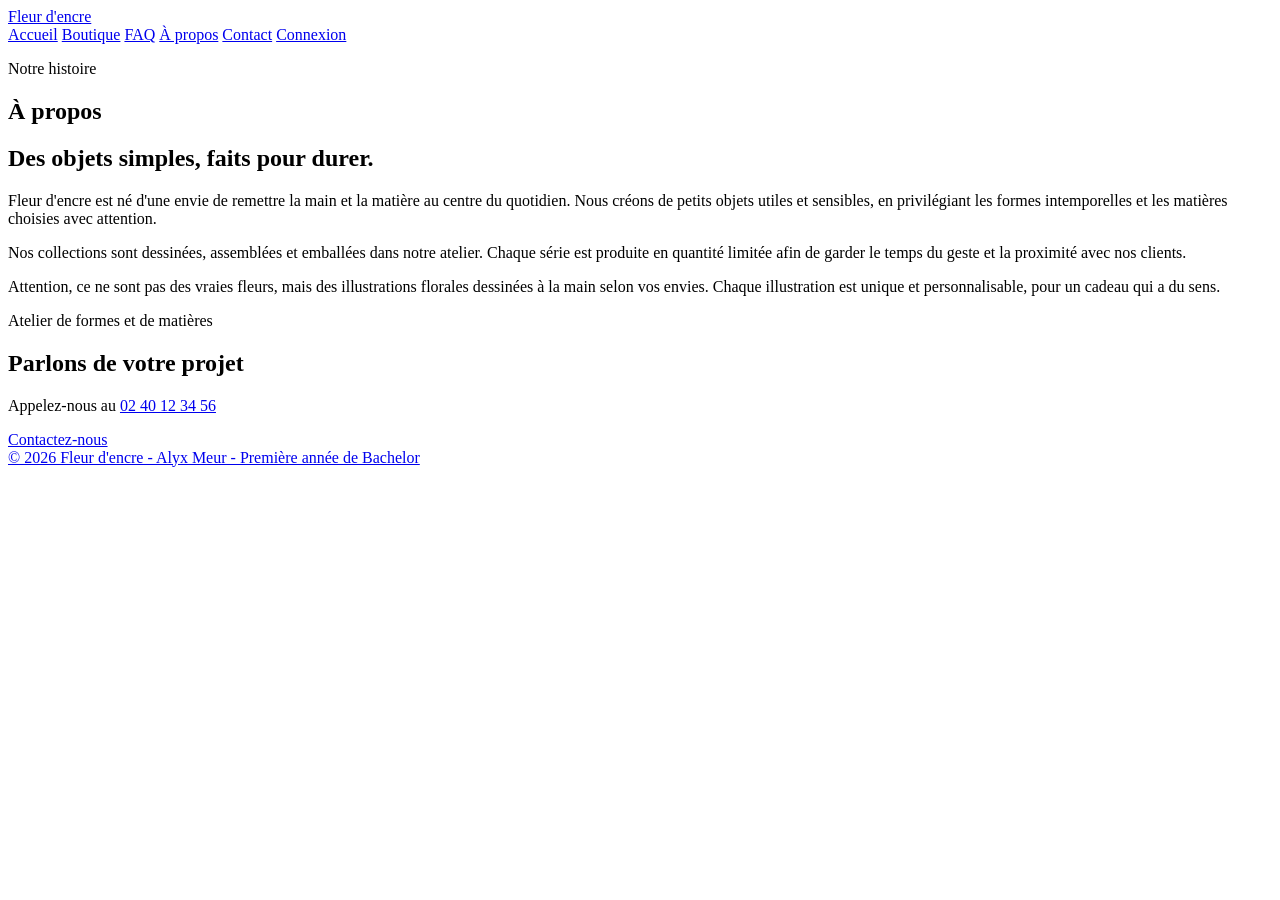
==== a-propos.html @ 8642d0be "Ajout de la page a propos" ====
<!DOCTYPE html>
<html lang="fr">
  <head>
    <meta charset="UTF-8">
    <meta name="viewport" content="width=device-width, initial-scale=1.0">
    <title>À propos - Fleur d'encre</title>
    <link rel="stylesheet" href="css/style.css">
  </head>
  <body>
    <header class="site-header">
      <a class="logo" href="index.html">Fleur d'encre</a>
      <nav aria-label="Navigation principale">
        <a href="index.html">Accueil</a>
        <a href="boutique.html">Boutique</a>
        <a href="faq.html">FAQ</a>
        <a href="a-propos.html">À propos</a>
        <a href="contact.html">Contact</a>
        <a class="nav-login" href="login.html">Connexion</a>
      </nav>
    </header>

    <main>
      <section class="page-intro">
        <p class="eyebrow">Notre histoire</p>
        <h1>À propos</h1>
      </section>

      <section class="about-grid">
        <div>
          <h2>Des objets simples, faits pour durer.</h2>
          <p>
            Fleur d'encre est né d'une envie de remettre la main et la matière
            au centre du quotidien. Nous créons de petits objets utiles et
            sensibles, en privilégiant les formes intemporelles et les matières
            choisies avec attention.
          </p>
          <p>
            Nos collections sont dessinées, assemblées et emballées dans notre
            atelier. Chaque série est produite en quantité limitée afin de
            garder le temps du geste et la proximité avec nos clients.
          </p>
          <p>
            Attention, ce ne sont pas des vraies fleurs, mais des illustrations florales dessinées à la main
            selon vos envies. Chaque illustration est unique et personnalisable, pour un cadeau qui a du sens.
          </p>
        </div>
        <div
          class="map"
          role="img"
          aria-label="Illustration abstraite de l'atelier"
        >
          <span>Atelier de formes et de matières</span>
        </div>
      </section>

      <section class="contact-info">
        <h2>Parlons de votre projet</h2>
        <p>
          Appelez-nous au
          <a href="tel:+33240123456">02 40 12 34 56</a>
        </p>
        <a class="button" href="contact.html">Contactez-nous</a>
      </section>
    </main>

    <footer class="site-footer">
      <a href="mailto:contact@fleur-dencre.fr">
        © 2026 Fleur d'encre - Alyx Meur - Première année de Bachelor
      </a>
    </footer>
  </body>
</html>
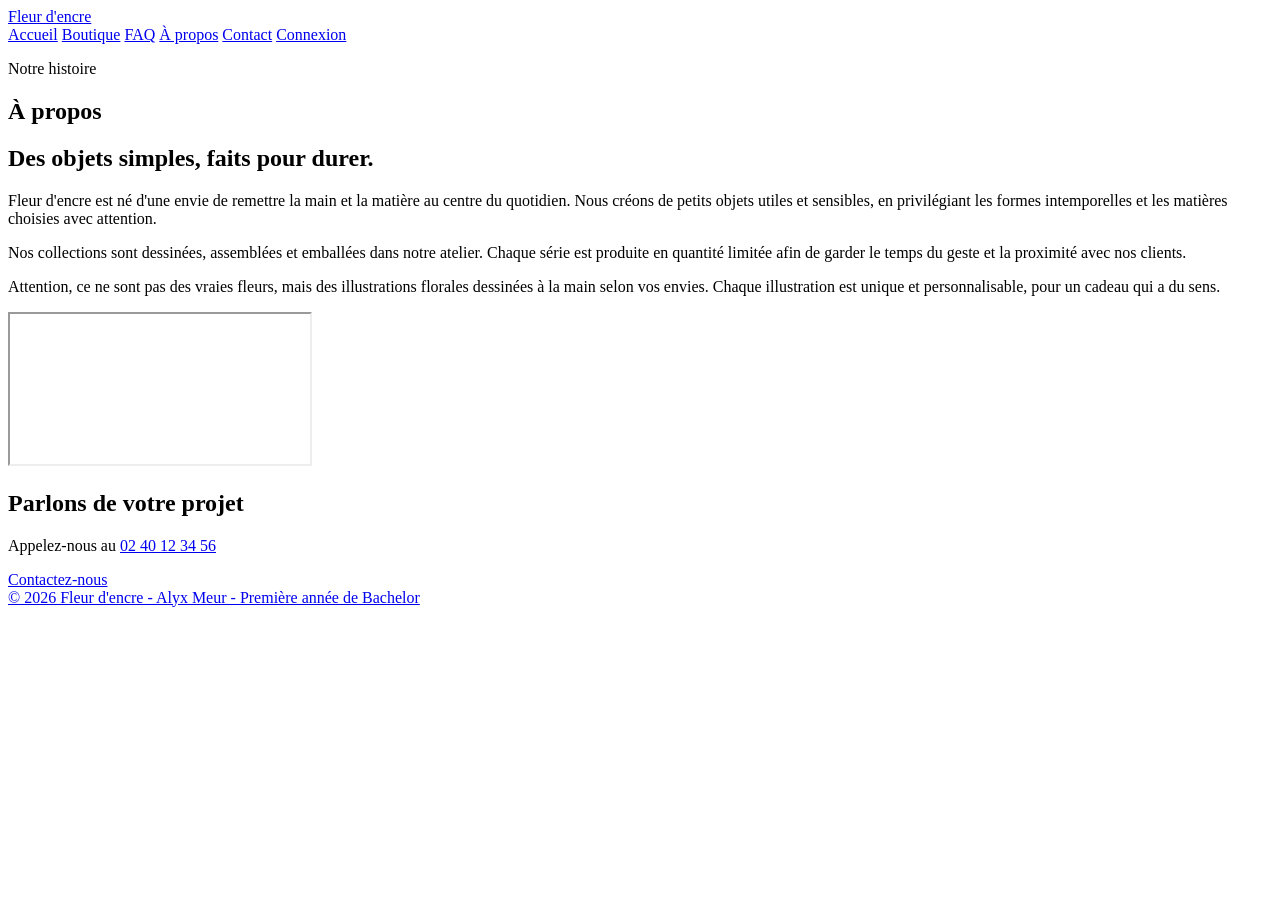
==== commit cf616b35: "Changement pour passer la vérification W3C" ====
--- a/a-propos.html
+++ b/a-propos.html
@@ -44,12 +44,12 @@
             selon vos envies. Chaque illustration est unique et personnalisable, pour un cadeau qui a du sens.
           </p>
         </div>
-        <div
-          class="map"
-          role="img"
-          aria-label="Illustration abstraite de l'atelier"
-        >
-          <span>Atelier de formes et de matières</span>
+        <div class="map">
+          <iframe
+            src="https://www.openstreetmap.org/export/embed.html?bbox=5.7190%2C45.1850%2C5.7350%2C45.1950&amp;layer=mapnik&amp;marker=45.1885%2C5.7245"
+            title="Carte du centre de Grenoble"
+            loading="lazy"
+          ></iframe>
         </div>
       </section>
 
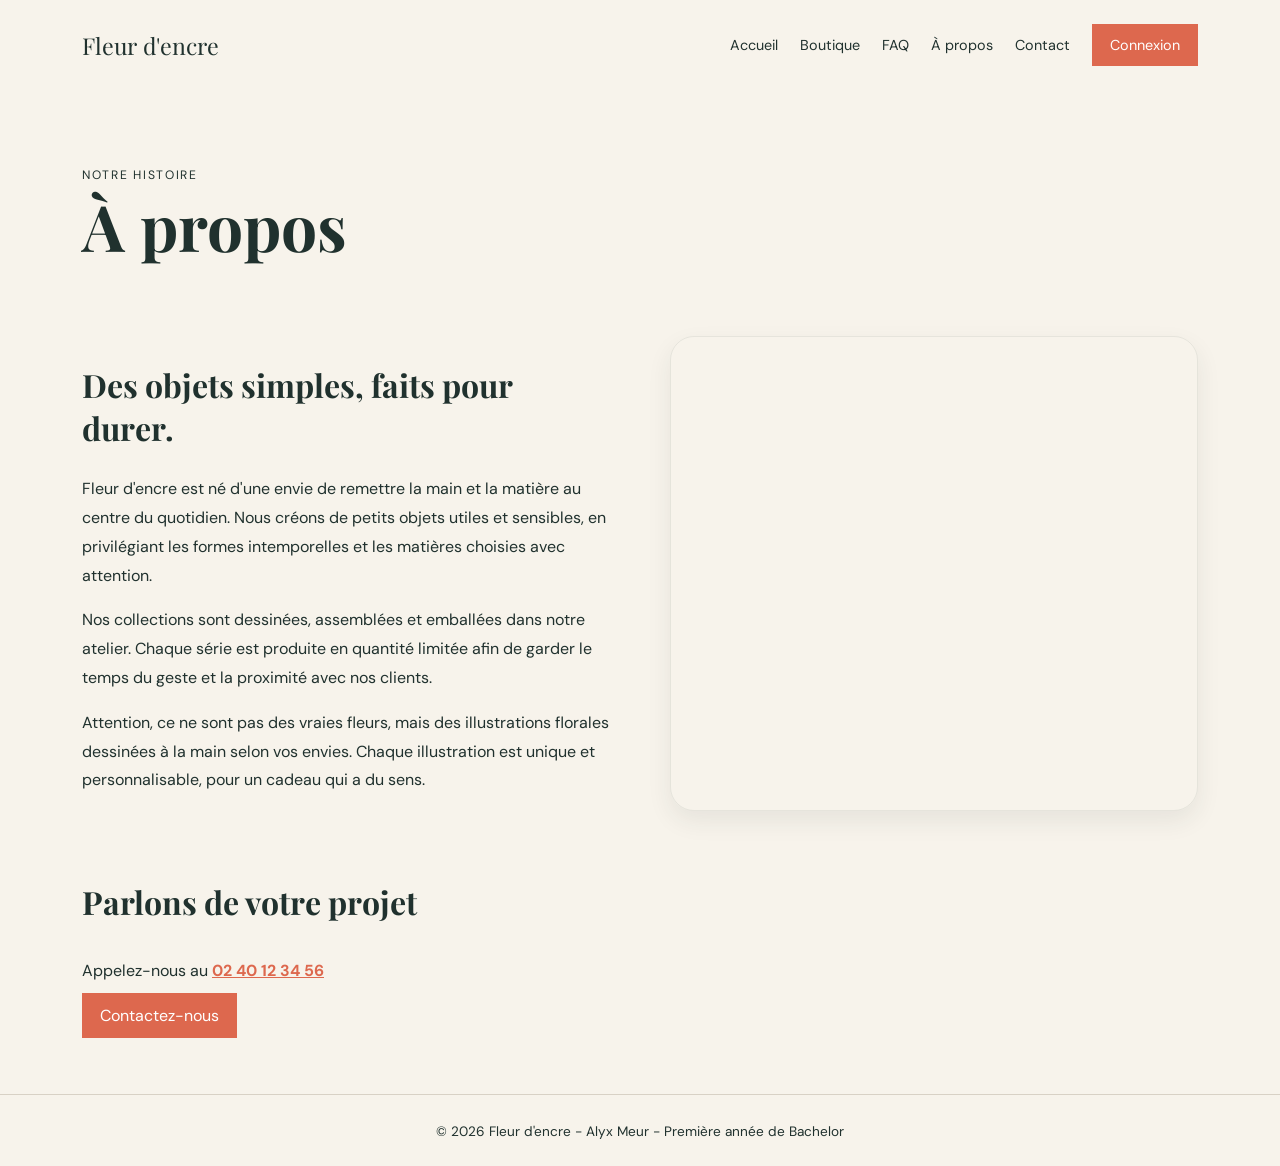
==== commit 33dd7b7f: "Préciser la carte de Grenoble et uniformiser l’indentation Co-authored-by: Copilot <223556219+Copilo" ====
--- a/a-propos.html
+++ b/a-propos.html
@@ -46,8 +46,8 @@
         </div>
         <div class="map">
           <iframe
-            src="https://www.openstreetmap.org/export/embed.html?bbox=5.7190%2C45.1850%2C5.7350%2C45.1950&amp;layer=mapnik&amp;marker=45.1885%2C5.7245"
-            title="Carte du centre de Grenoble"
+            src="https://www.openstreetmap.org/export/embed.html?bbox=5.7050%2C45.1850%2C5.7250%2C45.1950&amp;layer=mapnik&amp;marker=45.1900013%2C5.7150089"
+            title="Carte de la gare de Grenoble, place de la Gare, 38000 Grenoble"
             loading="lazy"
           ></iframe>
         </div>
--- a/css/style.css
+++ b/css/style.css
@@ -0,0 +1,549 @@
+@import url('https://fonts.googleapis.com/css2?family=DM+Sans:wght@400;500;700&family=Playfair+Display:wght@600;700&display=swap');
+
+/* Styles communs à toutes les pages */
+/* Centralise les couleurs du site pour les réutiliser dans les composants. */
+:root {
+	--ink: #20312e;
+	--paper: #f7f3eb;
+	--coral: #dd684e;
+	--sage: #a6c2ad;
+	--line: #d8d1c5;
+}
+
+* {
+	box-sizing: border-box;
+}
+
+/* Définit l’apparence de base de la page et la typographie principale. */
+body {
+	margin: 0;
+	background: var(--paper);
+	color: var(--ink);
+	font-family: 'DM Sans', sans-serif;
+}
+
+a {
+	color: inherit;
+}
+
+/* Aligne le logo et les liens de navigation dans l’en-tête. */
+.site-header {
+	align-items: center;
+	display: flex;
+	justify-content: space-between;
+	margin: auto;
+	max-width: 1180px;
+	padding: 24px 32px;
+}
+
+.logo {
+	font-family: 'Playfair Display', serif;
+	font-size: 1.45rem;
+	text-decoration: none;
+}
+
+/* Présente les liens du menu sur une ligne et signale le survol. */
+nav {
+	align-items: center;
+	display: flex;
+	gap: 22px;
+	font-size: .9rem;
+}
+
+nav a {
+	text-decoration: none;
+}
+
+nav a:hover {
+	color: var(--coral);
+}
+
+.nav-login,
+.button {
+	background: var(--coral);
+	border: 0;
+	color: white;
+	padding: 12px 18px;
+	text-decoration: none;
+}
+
+/* Centre le contenu principal et limite sa largeur sur les grands écrans. */
+main {
+	margin: auto;
+	max-width: 1180px;
+	padding: 0 32px 64px;
+}
+
+h1,
+h2 {
+	font-family: 'Playfair Display', serif;
+}
+
+/* Harmonise la hiérarchie des titres et des petits intitulés de section. */
+h1 {
+	font-size: clamp(2.6rem, 6vw, 5.5rem);
+	line-height: .98;
+	margin: 10px 0 28px;
+	max-width: 650px;
+}
+
+h2 {
+	font-size: 2rem;
+}
+
+.eyebrow {
+	font-size: .76rem;
+	letter-spacing: .14em;
+	text-transform: uppercase;
+}
+
+.page-intro {
+	padding: 65px 0 35px;
+}
+
+.page-intro h1 {
+	font-size: 4rem;
+	margin: 8px 0;
+}
+
+/* Met en forme les informations de contact et les liens de coordonnées. */
+.contact-info {
+	line-height: 1.8;
+}
+
+.contact-info a:not(.button) {
+	color: var(--coral);
+	font-weight: 700;
+}
+
+/* Dispose les formulaires en colonne et harmonise champs et bouton. */
+.form-card {
+	display: grid;
+	gap: 10px;
+}
+
+.form-card input,
+.form-card textarea {
+	background: white;
+	border: 1px solid var(--line);
+	font: inherit;
+	padding: 13px;
+	width: 100%;
+}
+
+.form-card .button {
+	cursor: pointer;
+	margin-top: 10px;
+	width: fit-content;
+}
+
+/* Sépare le pied de page du contenu et centre son texte. */
+.site-footer {
+	border-top: 1px solid var(--line);
+	padding: 25px 32px;
+	text-align: center;
+}
+
+.site-footer a {
+	font-size: .85rem;
+	text-decoration: none;
+}
+
+/* Adapte l’en-tête, les titres et les marges aux petits écrans. */
+@media (max-width: 760px) {
+	.site-header {
+		align-items: flex-start;
+		flex-direction: column;
+		gap: 18px;
+	}
+
+	nav {
+		flex-wrap: wrap;
+		gap: 12px;
+	}
+
+	.page-intro h1 {
+		font-size: 3rem;
+	}
+}
+
+@media (max-width: 480px) {
+	main {
+		padding-left: 18px;
+		padding-right: 18px;
+	}
+}
+
+/* Accueil */
+/* Réserve une zone centrée pour les diapositives et n’affiche que la diapositive active. */
+.hero {
+	min-height: 440px;
+	overflow: hidden;
+	position: relative;
+}
+
+.slide {
+	color: white;
+	display: none;
+	flex-direction: column;
+	justify-content: center;
+	min-height: 440px;
+	padding: 8%;
+}
+
+.slide.is-active {
+	display: flex;
+}
+
+/* Fournit une image de fond et un voile contrasté à chaque diapositive. */
+.slide-one {
+	background:
+		linear-gradient(100deg, rgba(32, 49, 46, .72), rgba(32, 49, 46, .08)),
+		url('https://images.unsplash.com/photo-1490750967868-88aa4486c946?auto=format&fit=crop&w=1400&q=85') center/cover;
+}
+
+.slide-two {
+	background:
+		linear-gradient(100deg, rgba(32, 49, 46, .68), rgba(32, 49, 46, .12)),
+		url('https://images.unsplash.com/photo-1494972308805-463bc619d34e?auto=format&fit=crop&w=1400&q=85') center/cover;
+}
+
+.slide-three {
+	background:
+		linear-gradient(100deg, rgba(32, 49, 46, .72), rgba(32, 49, 46, .12)),
+		url('https://images.unsplash.com/photo-1513364776144-60967b0f800f?auto=format&fit=crop&w=1400&q=85') center/cover;
+}
+
+/* Positionne les commandes précédent/suivant sur le carrousel. */
+.carousel-control {
+	align-items: center;
+	background: rgba(247, 243, 235, .9);
+	border: 0;
+	border-radius: 50%;
+	color: var(--ink);
+	cursor: pointer;
+	display: flex;
+	font: inherit;
+	font-size: 1.3rem;
+	height: 44px;
+	justify-content: center;
+	position: absolute;
+	top: 50%;
+	transform: translateY(-50%);
+	width: 44px;
+	z-index: 2;
+}
+
+.carousel-control:hover,
+.carousel-control:focus-visible {
+	background: white;
+}
+
+.carousel-previous {
+	left: 18px;
+}
+
+.carousel-next {
+	right: 18px;
+}
+
+/* Place les indicateurs en bas du carrousel et marque celui qui est actif. */
+.carousel-indicators {
+	bottom: 20px;
+	display: flex;
+	gap: 10px;
+	justify-content: center;
+	left: 0;
+	position: absolute;
+	right: 0;
+	z-index: 2;
+}
+
+.carousel-indicators button {
+	background: rgba(255, 255, 255, .6);
+	border: 0;
+	border-radius: 999px;
+	cursor: pointer;
+	height: 10px;
+	padding: 0;
+	width: 10px;
+}
+
+.carousel-indicators button.is-active {
+	background: white;
+	width: 28px;
+}
+
+.carousel-control:focus-visible,
+.carousel-indicators button:focus-visible {
+	outline: 3px solid var(--coral);
+	outline-offset: 3px;
+}
+
+.slide .button {
+	align-self: flex-start;
+}
+
+/* Espace la section d’accueil et aligne son titre avec son surtitre. */
+.section {
+	padding: 80px 0 30px;
+}
+
+.section-heading {
+	align-items: baseline;
+	display: flex;
+	gap: 24px;
+}
+
+.section-heading h2 {
+	margin: 0 0 25px;
+}
+
+/* Présente les trois avis en colonnes avec une signature sous chaque texte. */
+.review-grid {
+	display: grid;
+	gap: 18px;
+	grid-template-columns: repeat(3, 1fr);
+}
+
+blockquote {
+	border-top: 1px solid var(--line);
+	font-family: 'Playfair Display', serif;
+	font-size: 1.25rem;
+	margin: 0;
+	padding: 22px 0;
+}
+
+cite {
+	display: block;
+	font-family: 'DM Sans', sans-serif;
+	font-size: .8rem;
+	font-style: normal;
+	margin-top: 18px;
+}
+
+/* Aligne les logos partenaires sur une rangée avec une taille cohérente. */
+.partners {
+	border-bottom: 1px solid var(--line);
+	border-top: 1px solid var(--line);
+	padding: 30px 0;
+}
+
+.partners div {
+	align-items: center;
+	display: flex;
+	justify-content: space-between;
+	gap: 18px;
+	font-weight: 700;
+	font-size: .78rem;
+}
+
+.partner-logo {
+	display: block;
+	height: 56px;
+	object-fit: contain;
+	width: 130px;
+}
+
+.partner-logo-bergamotte {
+	width: 190px;
+}
+
+/* Réorganise les avis et les logos partenaires sur les écrans plus étroits. */
+@media (max-width: 760px) {
+	.review-grid {
+		grid-template-columns: 1fr 1fr;
+	}
+
+	.partners div {
+		flex-wrap: wrap;
+	}
+}
+
+@media (max-width: 480px) {
+	.review-grid {
+		grid-template-columns: 1fr;
+	}
+
+	.section-heading {
+		display: block;
+	}
+}
+
+/* Boutique */
+/* Aligne le champ de recherche sur la largeur de la boutique. */
+.product-search {
+	display: grid;
+	margin: 0 auto 8px;
+	max-width: 460px;
+	width: 100%;
+}
+
+.product-search input {
+	background: white;
+	border: 1px solid var(--line);
+	border-radius: 2px;
+	color: var(--ink);
+	font: inherit;
+	padding: 13px 15px;
+	width: 100%;
+}
+
+.product-search input:focus-visible {
+	outline: 3px solid var(--sage);
+	outline-offset: 2px;
+}
+
+.product-search-status {
+	font-size: .9rem;
+	min-height: 1.4em;
+}
+
+/* Affiche les fiches produits en grille et adapte l’image à chaque carte. */
+.product-grid {
+	display: grid;
+	gap: 20px;
+	grid-template-columns: repeat(4, 1fr);
+}
+
+/* Distingue chaque fiche produit et espace son titre, son image et son prix. */
+.product-card {
+	background: white;
+}
+
+.product-card img {
+	aspect-ratio: 1;
+	display: block;
+	object-fit: cover;
+	width: 100%;
+}
+
+.product-card img.product-lys {
+	object-fit: contain;
+}
+
+.product-card div {
+	padding: 16px;
+}
+
+.product-card h2 {
+	font-size: 1.2rem;
+	margin: 0 0 10px;
+}
+
+.price {
+	color: var(--coral);
+	font-weight: 700;
+}
+
+/* Réduit le nombre de colonnes de produits selon la largeur disponible. */
+@media (max-width: 760px) {
+	.product-grid {
+		grid-template-columns: 1fr 1fr;
+	}
+}
+
+@media (max-width: 480px) {
+	.product-grid {
+		grid-template-columns: 1fr;
+	}
+}
+
+/* FAQ */
+/* Limite la largeur des questions et différencie les titres d’accordéon. */
+.faq-list {
+	margin: 20px auto;
+	max-width: 800px;
+}
+
+.faq-list details {
+	border-bottom: 1px solid var(--line);
+	padding: 20px 0;
+}
+
+/* Rend les questions identifiables et les réponses faciles à lire. */
+.faq-list summary {
+	cursor: pointer;
+	font-family: 'Playfair Display', serif;
+	font-size: 1.3rem;
+}
+
+.faq-list p {
+	line-height: 1.7;
+	max-width: 650px;
+}
+
+/* À propos */
+/* Place le texte de présentation à côté de l’illustration de l’atelier. */
+.about-grid {
+	display: grid;
+	gap: 60px;
+	grid-template-columns: 1fr 1fr;
+	padding: 35px 0;
+}
+
+.about-grid p {
+	line-height: 1.8;
+	max-width: 48ch;
+}
+
+/* Intègre une carte du centre de Grenoble dans la page À propos. */
+.map {
+	min-height: 280px;
+	border-radius: 24px;
+	overflow: hidden;
+	border: 1px solid rgba(32, 49, 46, .08);
+	box-shadow: 0 10px 25px rgba(32, 49, 46, .08);
+}
+
+.map iframe {
+	border: 0;
+	display: block;
+	height: 100%;
+	min-height: 280px;
+	width: 100%;
+}
+
+/* Maintient le texte et l’illustration côte à côte sur tablette. */
+@media (max-width: 760px) {
+	.about-grid {
+		grid-template-columns: 1fr 1fr;
+	}
+}
+
+/* Passe à une seule colonne sur les petits écrans. */
+@media (max-width: 480px) {
+	.about-grid {
+		grid-template-columns: 1fr;
+	}
+}
+
+/* Contact */
+/* Place les coordonnées et le formulaire en deux colonnes. */
+.contact-grid {
+	display: grid;
+	gap: 60px;
+	grid-template-columns: 1fr 1fr;
+	padding: 35px 0;
+}
+
+/* Conserve la disposition en deux colonnes sur tablette. */
+@media (max-width: 760px) {
+	.contact-grid {
+		grid-template-columns: 1fr 1fr;
+	}
+}
+
+/* Sur les petits écrans, place les coordonnées au-dessus du formulaire. */
+@media (max-width: 480px) {
+	.contact-grid {
+		grid-template-columns: 1fr;
+	}
+}
+
+/* Connexion */
+/* Limite la largeur du formulaire de connexion et lui ajoute de l’espace vertical. */
+.form-page {
+	max-width: 620px;
+	padding: 70px 0;
+}
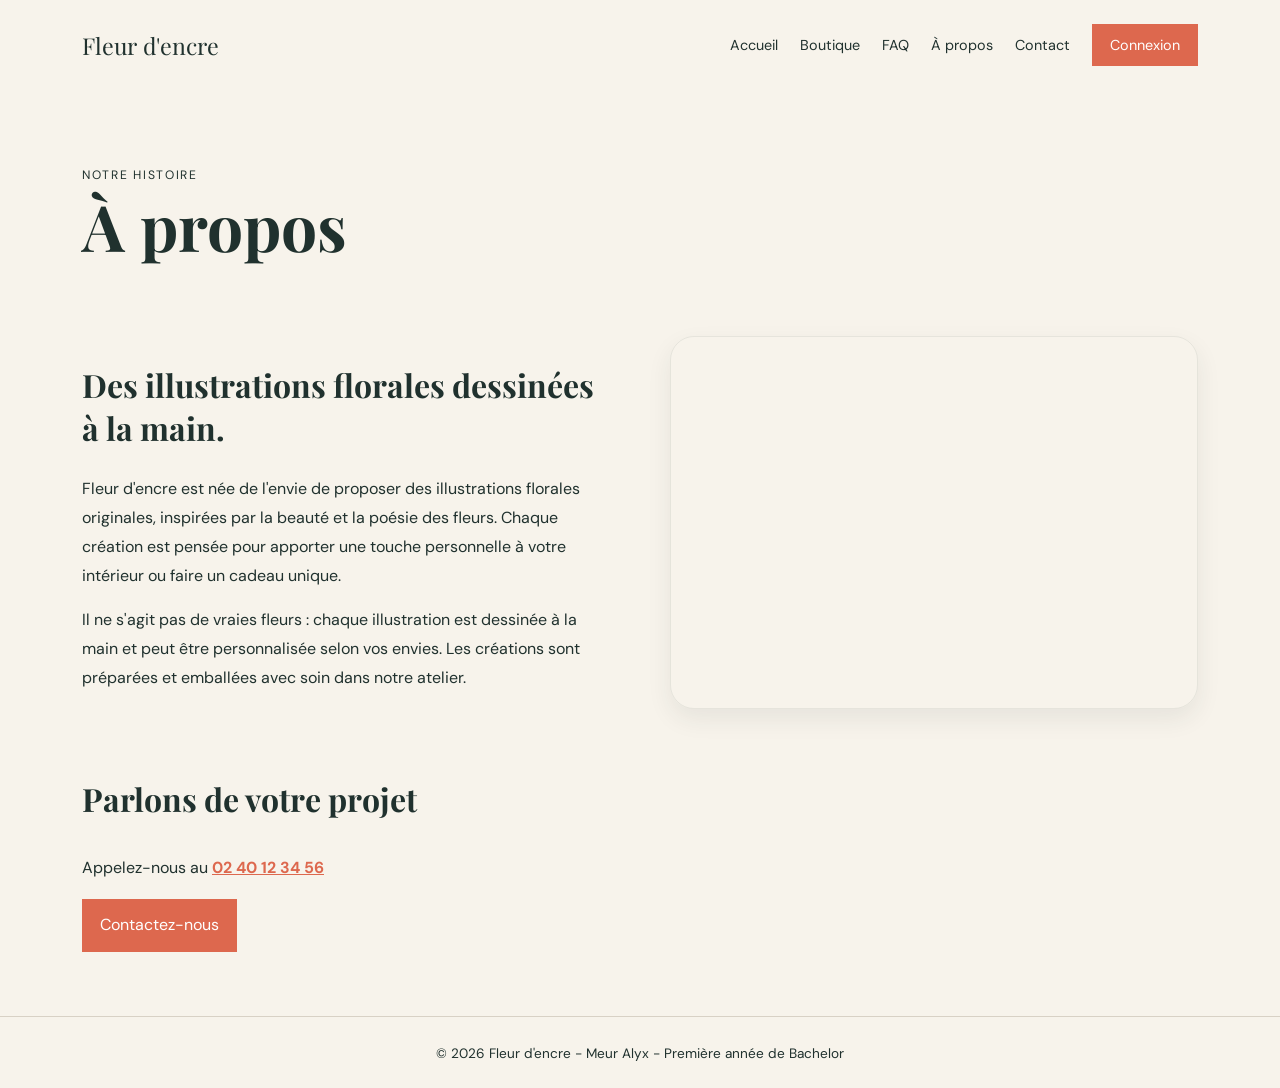
==== commit 6528879d: "Modification liée au css" ====
--- a/a-propos.html
+++ b/a-propos.html
@@ -27,21 +27,17 @@
 
       <section class="about-grid">
         <div>
-          <h2>Des objets simples, faits pour durer.</h2>
+          <h2>Des illustrations florales dessinées à la main.</h2>
           <p>
-            Fleur d'encre est né d'une envie de remettre la main et la matière
-            au centre du quotidien. Nous créons de petits objets utiles et
-            sensibles, en privilégiant les formes intemporelles et les matières
-            choisies avec attention.
+            Fleur d'encre est née de l'envie de proposer des illustrations
+            florales originales, inspirées par la beauté et la poésie des fleurs.
+            Chaque création est pensée pour apporter une touche personnelle à
+            votre intérieur ou faire un cadeau unique.
           </p>
           <p>
-            Nos collections sont dessinées, assemblées et emballées dans notre
-            atelier. Chaque série est produite en quantité limitée afin de
-            garder le temps du geste et la proximité avec nos clients.
-          </p>
-          <p>
-            Attention, ce ne sont pas des vraies fleurs, mais des illustrations florales dessinées à la main
-            selon vos envies. Chaque illustration est unique et personnalisable, pour un cadeau qui a du sens.
+            Il ne s'agit pas de vraies fleurs : chaque illustration est dessinée
+            à la main et peut être personnalisée selon vos envies. Les créations
+            sont préparées et emballées avec soin dans notre atelier.
           </p>
         </div>
         <div class="map">
@@ -65,7 +61,7 @@
 
     <footer class="site-footer">
       <a href="mailto:contact@fleur-dencre.fr">
-        © 2026 Fleur d'encre - Alyx Meur - Première année de Bachelor
+        © 2026 Fleur d'encre - Meur Alyx - Première année de Bachelor
       </a>
     </footer>
   </body>
--- a/css/style.css
+++ b/css/style.css
@@ -1,4 +1,5 @@
-@import url('https://fonts.googleapis.com/css2?family=DM+Sans:wght@400;500;700&family=Playfair+Display:wght@600;700&display=swap');
+
+ @import url('https://fonts.googleapis.com/css2?family=DM+Sans:wght@400;500;700&family=Playfair+Display:wght@600;700&display=swap');
 
 /* Styles communs à toutes les pages */
 /* Centralise les couleurs du site pour les réutiliser dans les composants. */
@@ -6,8 +7,39 @@
 	--ink: #20312e;
 	--paper: #f7f3eb;
 	--coral: #dd684e;
+	--nav-login-hover: #000;
 	--sage: #a6c2ad;
 	--line: #d8d1c5;
+	--white: #fff;
+	--ink-overlay-strong: rgba(32, 49, 46, .72);
+	--ink-overlay-medium: rgba(32, 49, 46, .68);
+	--ink-overlay-light: rgba(32, 49, 46, .12);
+	--ink-overlay-faint: rgba(32, 49, 46, .08);
+	--paper-overlay: rgba(247, 243, 235, .9);
+	--white-overlay: rgba(255, 255, 255, .6);
+	--font-body: 'DM Sans', sans-serif;
+	--font-heading: 'Playfair Display', serif;
+	--font-weight-bold: 700;
+	--font-size-logo: 1.45rem;
+	--font-size-small: .9rem;
+	--font-size-eyebrow: .76rem;
+	--font-size-page-title: clamp(2.6rem, 6vw, 5.5rem);
+	--font-size-page-title-desktop: 4rem;
+	--font-size-page-title-mobile: 3rem;
+	--font-size-section-title: 2rem;
+	--font-size-footer: .85rem;
+	--font-size-carousel-control: 1.3rem;
+	--font-size-review: 1.25rem;
+	--font-size-caption: .8rem;
+	--font-size-partner: .78rem;
+	--font-size-product-title: 1.2rem;
+	--font-size-faq-question: 1.3rem;
+	--radius-input: 2px;
+	--radius-circle: 50%;
+	--radius-pill: 999px;
+	--radius-map: 24px;
+	--shadow-map: 0 10px 25px rgba(32, 49, 46, .08);
+	--shadow-card: 0 10px 24px rgba(32, 49, 46, .12);
 }
 
 * {
@@ -19,7 +51,7 @@
 	margin: 0;
 	background: var(--paper);
 	color: var(--ink);
-	font-family: 'DM Sans', sans-serif;
+	font-family: var(--font-body);
 }
 
 a {
@@ -37,8 +69,8 @@
 }
 
 .logo {
-	font-family: 'Playfair Display', serif;
-	font-size: 1.45rem;
+	font-family: var(--font-heading);
+	font-size: var(--font-size-logo);
 	text-decoration: none;
 }
 
@@ -47,7 +79,7 @@
 	align-items: center;
 	display: flex;
 	gap: 22px;
-	font-size: .9rem;
+	font-size: var(--font-size-small);
 }
 
 nav a {
@@ -60,11 +92,28 @@
 
 .nav-login,
 .button {
-	background: var(--coral);
 	border: 0;
-	color: white;
+	color: var(--white);
+	display: inline-block;
 	padding: 12px 18px;
 	text-decoration: none;
+	transition: background-color .2s ease, color .2s ease, transform .2s ease;
+}
+
+.nav-login {
+	background: var(--coral);
+}
+
+/* ici : changement de couleur au survol des boutons, y compris Acheter */
+.nav-login:hover,
+.button:hover {
+	background: var(--nav-login-hover);
+	color: var(--white);
+	transform: translateY(-2px);
+}
+
+.button {
+	background: var(--coral);
 }
 
 /* Centre le contenu principal et limite sa largeur sur les grands écrans. */
@@ -76,23 +125,23 @@
 
 h1,
 h2 {
-	font-family: 'Playfair Display', serif;
+	font-family: var(--font-heading);
 }
 
 /* Harmonise la hiérarchie des titres et des petits intitulés de section. */
 h1 {
-	font-size: clamp(2.6rem, 6vw, 5.5rem);
+	font-size: var(--font-size-page-title);
 	line-height: .98;
 	margin: 10px 0 28px;
 	max-width: 650px;
 }
 
 h2 {
-	font-size: 2rem;
+	font-size: var(--font-size-section-title);
 }
 
 .eyebrow {
-	font-size: .76rem;
+	font-size: var(--font-size-eyebrow);
 	letter-spacing: .14em;
 	text-transform: uppercase;
 }
@@ -102,7 +151,7 @@
 }
 
 .page-intro h1 {
-	font-size: 4rem;
+	font-size: var(--font-size-page-title-desktop);
 	margin: 8px 0;
 }
 
@@ -113,7 +162,7 @@
 
 .contact-info a:not(.button) {
 	color: var(--coral);
-	font-weight: 700;
+	font-weight: var(--font-weight-bold);
 }
 
 /* Dispose les formulaires en colonne et harmonise champs et bouton. */
@@ -124,7 +173,7 @@
 
 .form-card input,
 .form-card textarea {
-	background: white;
+	background: var(--white);
 	border: 1px solid var(--line);
 	font: inherit;
 	padding: 13px;
@@ -145,7 +194,7 @@
 }
 
 .site-footer a {
-	font-size: .85rem;
+	font-size: var(--font-size-footer);
 	text-decoration: none;
 }
 
@@ -163,7 +212,7 @@
 	}
 
 	.page-intro h1 {
-		font-size: 3rem;
+		font-size: var(--font-size-page-title-mobile);
 	}
 }
 
@@ -183,7 +232,7 @@
 }
 
 .slide {
-	color: white;
+	color: var(--white);
 	display: none;
 	flex-direction: column;
 	justify-content: center;
@@ -191,40 +240,59 @@
 	padding: 8%;
 }
 
-.slide.is-active {
+.carousel-state {
+	clip: rect(0, 0, 0, 0);
+	clip-path: inset(50%);
+	height: 1px;
+	overflow: hidden;
+	position: absolute;
+	white-space: nowrap;
+	width: 1px;
+}
+
+#slide-one:checked ~ .slide-one,
+#slide-two:checked ~ .slide-two,
+#slide-three:checked ~ .slide-three {
 	display: flex;
+}
+
+#slide-one:focus-visible ~ .slide-one,
+#slide-two:focus-visible ~ .slide-two,
+#slide-three:focus-visible ~ .slide-three {
+	outline: 3px solid var(--coral);
+	outline-offset: -3px;
 }
 
 /* Fournit une image de fond et un voile contrasté à chaque diapositive. */
 .slide-one {
 	background:
-		linear-gradient(100deg, rgba(32, 49, 46, .72), rgba(32, 49, 46, .08)),
+		linear-gradient(100deg, var(--ink-overlay-strong), var(--ink-overlay-faint)),
 		url('https://images.unsplash.com/photo-1490750967868-88aa4486c946?auto=format&fit=crop&w=1400&q=85') center/cover;
 }
 
 .slide-two {
 	background:
-		linear-gradient(100deg, rgba(32, 49, 46, .68), rgba(32, 49, 46, .12)),
+		linear-gradient(100deg, var(--ink-overlay-medium), var(--ink-overlay-light)),
 		url('https://images.unsplash.com/photo-1494972308805-463bc619d34e?auto=format&fit=crop&w=1400&q=85') center/cover;
 }
 
 .slide-three {
 	background:
-		linear-gradient(100deg, rgba(32, 49, 46, .72), rgba(32, 49, 46, .12)),
+		linear-gradient(100deg, var(--ink-overlay-strong), var(--ink-overlay-light)),
 		url('https://images.unsplash.com/photo-1513364776144-60967b0f800f?auto=format&fit=crop&w=1400&q=85') center/cover;
 }
 
 /* Positionne les commandes précédent/suivant sur le carrousel. */
 .carousel-control {
 	align-items: center;
-	background: rgba(247, 243, 235, .9);
+	background: var(--paper-overlay);
 	border: 0;
-	border-radius: 50%;
+	border-radius: var(--radius-circle);
 	color: var(--ink);
 	cursor: pointer;
-	display: flex;
+	display: none;
 	font: inherit;
-	font-size: 1.3rem;
+	font-size: var(--font-size-carousel-control);
 	height: 44px;
 	justify-content: center;
 	position: absolute;
@@ -234,9 +302,9 @@
 	z-index: 2;
 }
 
-.carousel-control:hover,
-.carousel-control:focus-visible {
-	background: white;
+.carousel-control:hover {
+	background: var(--nav-login-hover);
+	color: var(--white);
 }
 
 .carousel-previous {
@@ -245,6 +313,19 @@
 
 .carousel-next {
 	right: 18px;
+}
+
+#slide-one:checked ~ .carousel-previous[for="slide-three"],
+#slide-one:checked ~ .carousel-next[for="slide-two"],
+#slide-two:checked ~ .carousel-previous[for="slide-one"],
+#slide-two:checked ~ .carousel-next[for="slide-three"],
+#slide-three:checked ~ .carousel-previous[for="slide-two"],
+#slide-three:checked ~ .carousel-next[for="slide-one"] {
+	display: flex;
+}
+
+.carousel-control {
+	text-decoration: none;
 }
 
 /* Place les indicateurs en bas du carrousel et marque celui qui est actif. */
@@ -259,25 +340,40 @@
 	z-index: 2;
 }
 
-.carousel-indicators button {
-	background: rgba(255, 255, 255, .6);
+.carousel-indicators label {
+	background: var(--white-overlay);
 	border: 0;
-	border-radius: 999px;
+	border-radius: var(--radius-pill);
 	cursor: pointer;
+	display: block;
 	height: 10px;
-	padding: 0;
 	width: 10px;
 }
 
-.carousel-indicators button.is-active {
-	background: white;
+#slide-one:checked ~ .carousel-indicators label[for="slide-one"],
+#slide-two:checked ~ .carousel-indicators label[for="slide-two"],
+#slide-three:checked ~ .carousel-indicators label[for="slide-three"] {
+	background: var(--white);
 	width: 28px;
 }
 
-.carousel-control:focus-visible,
-.carousel-indicators button:focus-visible {
+.carousel-indicators label:hover {
+	background: var(--nav-login-hover);
+}
+
+.carousel-state:focus-visible ~ .carousel-indicators {
 	outline: 3px solid var(--coral);
 	outline-offset: 3px;
+}
+
+.visually-hidden {
+	clip: rect(0, 0, 0, 0);
+	clip-path: inset(50%);
+	height: 1px;
+	overflow: hidden;
+	position: absolute;
+	white-space: nowrap;
+	width: 1px;
 }
 
 .slide .button {
@@ -308,16 +404,16 @@
 
 blockquote {
 	border-top: 1px solid var(--line);
-	font-family: 'Playfair Display', serif;
-	font-size: 1.25rem;
+	font-family: var(--font-heading);
+	font-size: var(--font-size-review);
 	margin: 0;
 	padding: 22px 0;
 }
 
 cite {
 	display: block;
-	font-family: 'DM Sans', sans-serif;
-	font-size: .8rem;
+	font-family: var(--font-body);
+	font-size: var(--font-size-caption);
 	font-style: normal;
 	margin-top: 18px;
 }
@@ -334,8 +430,8 @@
 	display: flex;
 	justify-content: space-between;
 	gap: 18px;
-	font-weight: 700;
-	font-size: .78rem;
+	font-weight: var(--font-weight-bold);
+	font-size: var(--font-size-partner);
 }
 
 .partner-logo {
@@ -371,18 +467,17 @@
 }
 
 /* Boutique */
-/* Aligne le champ de recherche sur la largeur de la boutique. */
+/* Centre le champ de recherche au-dessus de la grille de produits. */
 .product-search {
-	display: grid;
-	margin: 0 auto 8px;
+	margin: 0 auto 30px;
 	max-width: 460px;
 	width: 100%;
 }
 
 .product-search input {
-	background: white;
+	background: var(--white);
 	border: 1px solid var(--line);
-	border-radius: 2px;
+	border-radius: var(--radius-input);
 	color: var(--ink);
 	font: inherit;
 	padding: 13px 15px;
@@ -392,11 +487,6 @@
 .product-search input:focus-visible {
 	outline: 3px solid var(--sage);
 	outline-offset: 2px;
-}
-
-.product-search-status {
-	font-size: .9rem;
-	min-height: 1.4em;
 }
 
 /* Affiche les fiches produits en grille et adapte l’image à chaque carte. */
@@ -408,7 +498,14 @@
 
 /* Distingue chaque fiche produit et espace son titre, son image et son prix. */
 .product-card {
-	background: white;
+	background: var(--white);
+	transition: box-shadow .25s ease, transform .25s ease;
+}
+
+.product-card:hover,
+.product-card:focus-within {
+	box-shadow: var(--shadow-card);
+	transform: translateY(-4px);
 }
 
 .product-card img {
@@ -427,13 +524,13 @@
 }
 
 .product-card h2 {
-	font-size: 1.2rem;
+	font-size: var(--font-size-product-title);
 	margin: 0 0 10px;
 }
 
 .price {
 	color: var(--coral);
-	font-weight: 700;
+	font-weight: var(--font-weight-bold);
 }
 
 /* Réduit le nombre de colonnes de produits selon la largeur disponible. */
@@ -464,8 +561,8 @@
 /* Rend les questions identifiables et les réponses faciles à lire. */
 .faq-list summary {
 	cursor: pointer;
-	font-family: 'Playfair Display', serif;
-	font-size: 1.3rem;
+	font-family: var(--font-heading);
+	font-size: var(--font-size-faq-question);
 }
 
 .faq-list p {
@@ -490,10 +587,10 @@
 /* Intègre une carte du centre de Grenoble dans la page À propos. */
 .map {
 	min-height: 280px;
-	border-radius: 24px;
+	border-radius: var(--radius-map);
 	overflow: hidden;
-	border: 1px solid rgba(32, 49, 46, .08);
-	box-shadow: 0 10px 25px rgba(32, 49, 46, .08);
+	border: 1px solid var(--ink-overlay-faint);
+	box-shadow: var(--shadow-map);
 }
 
 .map iframe {
